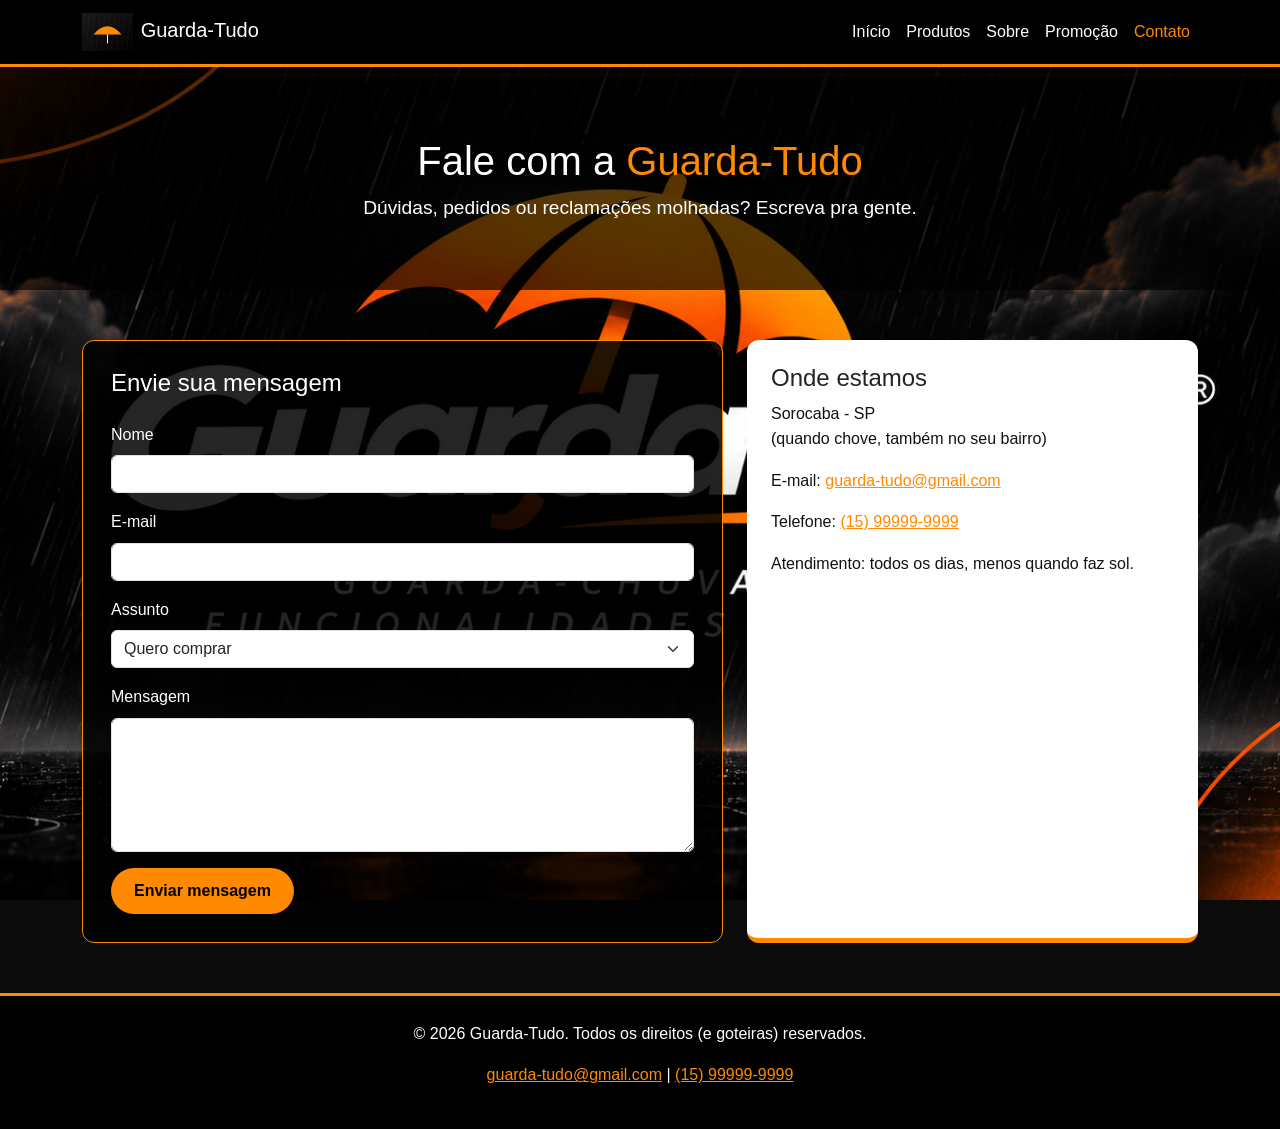
==== pages/contato.html @ 7af91a65 "Correção das páginas por completo para a adição das coisas" ====
<!DOCTYPE html>
<html lang="pt-br">

<head>
    <meta charset="UTF-8">
    <meta name="viewport" content="width=device-width, initial-scale=1.0">
    <meta name="description" content="Fale com a Guarda-Tudo: dúvidas, pedidos e reclamações molhadas.">
    <title>Contato | Guarda-Tudo</title>

    <link href="https://cdn.jsdelivr.net/npm/bootstrap@5.3.3/dist/css/bootstrap.min.css" rel="stylesheet"
        integrity="sha384-QWTKZyjpPEjISv5WaRU9OFeRpok6YctnYmDr5pNlyT2bRjXh0JMhjY6hW+ALEwIH" crossorigin="anonymous">
    <link rel="stylesheet" href="../style/style.css">
</head>

<body>
    <nav class="navbar navbar-expand-lg menu-topo sticky-top">
        <div class="container">
            <a class="navbar-brand" href="../index.html">
                <img src="../img/logo.svg" alt="Logotipo Guarda-Tudo">Guarda-Tudo
            </a>
            <button class="navbar-toggler" type="button" data-bs-toggle="collapse" data-bs-target="#menu"
                aria-controls="menu" aria-expanded="false" aria-label="Abrir menu">
                <span class="navbar-toggler-icon"></span>
            </button>
            <div class="collapse navbar-collapse" id="menu">
                <ul class="navbar-nav ms-auto">
                    <li class="nav-item"><a class="nav-link" href="../index.html">Início</a></li>
                    <li class="nav-item"><a class="nav-link" href="./produtos.html">Produtos</a></li>
                    <li class="nav-item"><a class="nav-link" href="./sobre.html">Sobre</a></li>
                    <li class="nav-item"><a class="nav-link" href="./vender.html">Promoção</a></li>
                    <li class="nav-item"><a class="nav-link active" href="./contato.html">Contato</a></li>
                </ul>
            </div>
        </div>
    </nav>

    <header class="topo">
        <div class="container">
            <h1>Fale com a <span class="destaque">Guarda-Tudo</span></h1>
            <p class="subtitulo">Dúvidas, pedidos ou reclamações molhadas? Escreva pra gente.</p>
        </div>
    </header>

    <main>
        <section class="secao">
            <div class="container">
                <div class="row g-4">
                    <div class="col-12 col-lg-7">
                        <form class="formulario" action="#" method="post">
                            <h2 class="h4 mb-4">Envie sua mensagem</h2>

                            <div class="mb-3">
                                <label for="nome" class="form-label">Nome</label>
                                <input type="text" class="form-control" id="nome" name="nome" required>
                            </div>

                            <div class="mb-3">
                                <label for="email" class="form-label">E-mail</label>
                                <input type="email" class="form-control" id="email" name="email" required>
                            </div>

                            <div class="mb-3">
                                <label for="assunto" class="form-label">Assunto</label>
                                <select class="form-select" id="assunto" name="assunto">
                                    <option>Quero comprar</option>
                                    <option>Dúvida sobre um produto</option>
                                    <option>Usar o cupom CHOVEU30</option>
                                    <option>Reclamação (me molhei)</option>
                                </select>
                            </div>

                            <div class="mb-3">
                                <label for="mensagem" class="form-label">Mensagem</label>
                                <textarea class="form-control" id="mensagem" name="mensagem" rows="5"
                                    required></textarea>
                            </div>

                            <button type="submit" class="btn botao">Enviar mensagem</button>
                        </form>
                    </div>

                    <div class="col-12 col-lg-5">
                        <div class="caixa">
                            <h2 class="h4 text-dark">Onde estamos</h2>
                            <address class="mb-0">
                                <p>Sorocaba - SP<br>(quando chove, também no seu bairro)</p>
                                <p>E-mail: <a href="mailto:guarda-tudo@gmail.com">guarda-tudo@gmail.com</a></p>
                                <p>Telefone: <a href="tel:+5515999999999">(15) 99999-9999</a></p>
                                <p class="mb-0">Atendimento: todos os dias, menos quando faz sol.</p>
                            </address>
                        </div>
                    </div>
                </div>
            </div>
        </section>
    </main>

    <footer class="rodape">
        <div class="container">
            <p>&copy; 2026 Guarda-Tudo. Todos os direitos (e goteiras) reservados.</p>
            <address>
                <a href="mailto:guarda-tudo@gmail.com">guarda-tudo@gmail.com</a>
                <span> | </span>
                <a href="tel:+5515999999999">(15) 99999-9999</a>
            </address>
        </div>
    </footer>

    <script src="https://cdn.jsdelivr.net/npm/bootstrap@5.3.3/dist/js/bootstrap.bundle.min.js"
        integrity="sha384-YvpcrYf0tY3lHB60NNkmXc5s9fDVZLESaAA55NDzOxhy9GkcIdslK1eN7N6jIeHz"
        crossorigin="anonymous"></script>
</body>

</html>
---- style/style.css ----
/* ===== CORES ===== */
:root {
    --laranja: #ff8a00;
    --preto: #0b0b0b;
    --cinza: #1a1a1a;
}

/* ===== GERAL ===== */
body {
    background-color: var(--preto);
    background-image: url("../img/Guarda-Tudo_ Funcionalidades Absurdas.png");
    background-size: cover;
    background-position: center;
    background-attachment: fixed;
    color: white;
    font-family: Arial, sans-serif;
    line-height: 1.6;
}

h1, h2, h3 {
    color: white;
}

a {
    color: var(--laranja);
}

/* ===== MENU ===== */
.menu-topo {
    background-color: black;
    border-bottom: 3px solid var(--laranja);
}

.menu-topo .navbar-brand,
.menu-topo .nav-link {
    color: white;
}

.menu-topo .nav-link:hover,
.menu-topo .nav-link.active {
    color: var(--laranja);
}

.menu-topo .navbar-brand img {
    height: 38px;
    margin-right: 8px;
}

.menu-topo .navbar-toggler {
    border-color: var(--laranja);
}

.menu-topo .navbar-toggler-icon {
    filter: invert(1);
}

/* ===== TOPO DA PÁGINA ===== */
.topo {
    padding: 70px 0 50px;
    text-align: center;
    background-color: rgba(0, 0, 0, 0.65);
}

.chamada {
    color: var(--laranja);
    font-weight: bold;
    letter-spacing: 2px;
    text-transform: uppercase;
}

.destaque {
    color: var(--laranja);
}

.subtitulo {
    font-size: 1.2rem;
}

/* ===== BOTÕES ===== */
.botao {
    background-color: var(--laranja);
    color: black;
    font-weight: bold;
    border-radius: 50px;
    padding: 10px 22px;
}

.botao:hover {
    background-color: white;
    color: black;
}

.botao-claro {
    border: 2px solid white;
    color: white;
    font-weight: bold;
    border-radius: 50px;
    padding: 10px 22px;
}

.botao-claro:hover {
    background-color: white;
    color: black;
}

/* ===== SEÇÕES ===== */
.secao {
    padding: 50px 0;
}

.secao-preta {
    background-color: rgba(0, 0, 0, 0.8);
}

.titulo {
    margin-bottom: 30px;
    padding-left: 12px;
    border-left: 6px solid var(--laranja);
}

/* ===== CAIXA DE TEXTO (fundo branco) ===== */
.caixa {
    background-color: white;
    color: #111;
    padding: 24px;
    border-radius: 12px;
    border-bottom: 5px solid var(--laranja);
    height: 100%;
}

/* ===== PRODUTOS ===== */
.produto {
    background-color: var(--cinza);
    color: white;
    border: 1px solid #333;
    height: 100%;
}

.produto:hover {
    border-color: var(--laranja);
    transform: translateY(-6px);
}

.produto .card-title {
    color: var(--laranja);
}

.preco {
    font-size: 1.4rem;
    font-weight: bold;
}

.preco-velho {
    color: #999;
    text-decoration: line-through;
    font-size: 1rem;
    margin-right: 6px;
}

.etiqueta {
    position: absolute;
    top: 10px;
    right: 10px;
    background-color: var(--laranja);
    color: black;
    font-weight: bold;
    padding: 4px 12px;
    border-radius: 50px;
}

/* ===== PROMOÇÃO ===== */
.promocao {
    background-color: var(--laranja);
    color: black;
    border-radius: 16px;
    padding: 30px;
    text-align: center;
}

.promocao h2,
.promocao p {
    color: black;
}

.cupom {
    display: inline-block;
    margin: 8px 0 16px;
    padding: 8px 20px;
    border: 3px dashed black;
    font-size: 1.5rem;
    font-weight: bold;
}

/* ===== FORMULÁRIO ===== */
.formulario {
    background-color: rgba(0, 0, 0, 0.85);
    border: 1px solid var(--laranja);
    border-radius: 12px;
    padding: 28px;
}

/* ===== RODAPÉ ===== */
.rodape {
    padding: 25px 0;
    background-color: black;
    border-top: 3px solid var(--laranja);
    text-align: center;
}
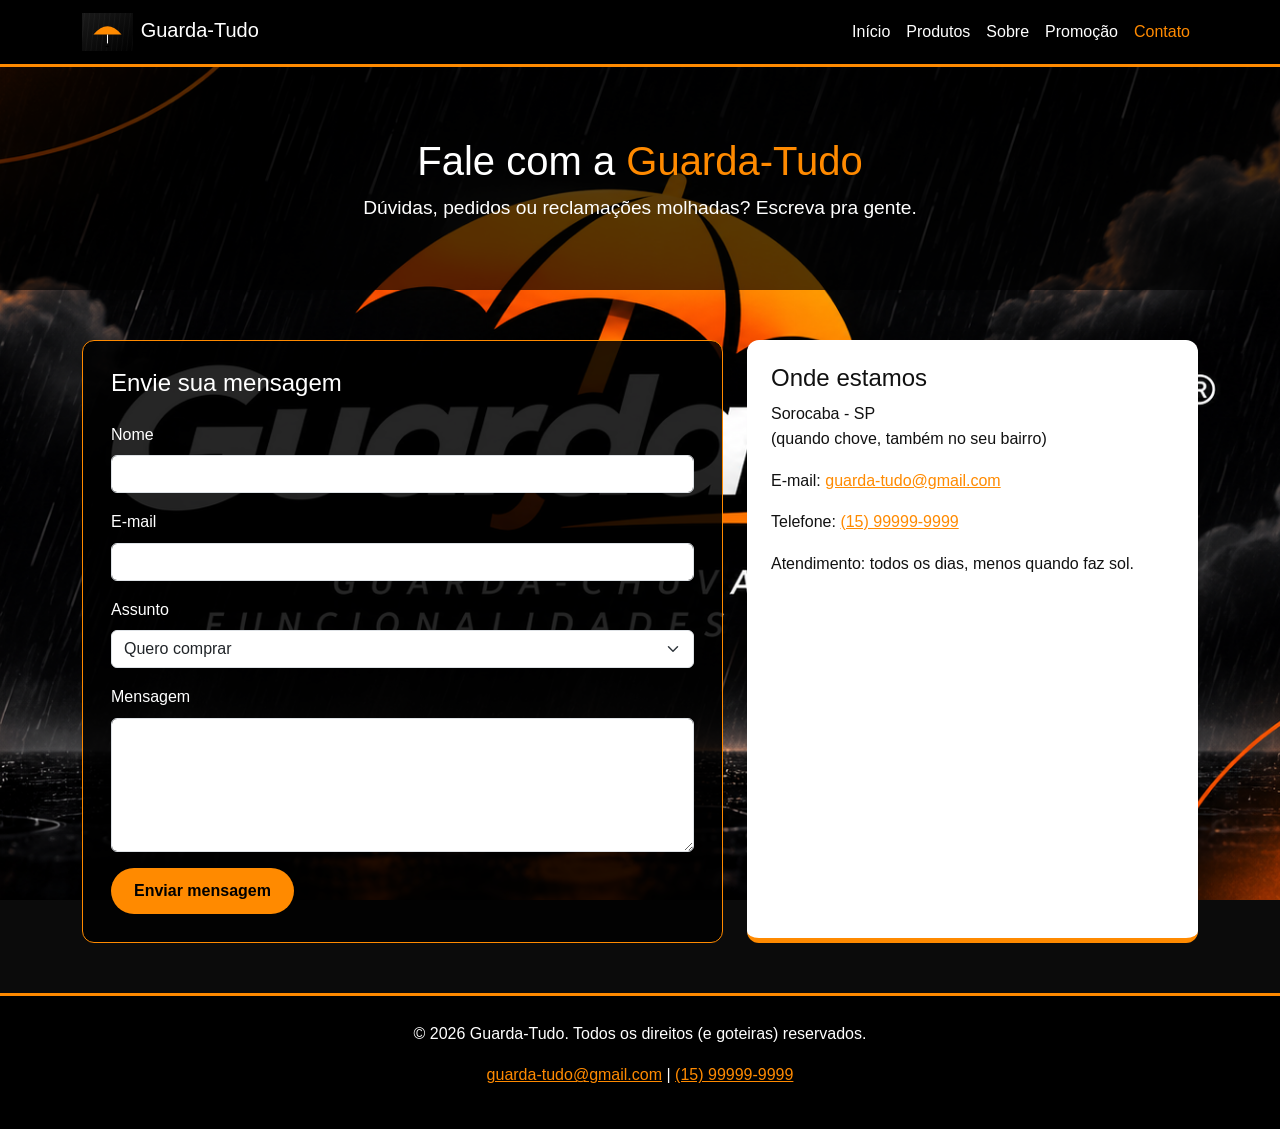
==== commit 4f93861f: "Finalização das páginas" ====
--- a/pages/contato.html
+++ b/pages/contato.html
@@ -13,7 +13,7 @@
 </head>
 
 <body>
-    <nav class="navbar navbar-expand-lg menu-topo sticky-top">
+    <nav class="navbar navbar-expand-lg menu-topo">
         <div class="container">
             <a class="navbar-brand" href="../index.html">
                 <img src="../img/logo.svg" alt="Logotipo Guarda-Tudo">Guarda-Tudo
@@ -23,7 +23,7 @@
                 <span class="navbar-toggler-icon"></span>
             </button>
             <div class="collapse navbar-collapse" id="menu">
-                <ul class="navbar-nav ms-auto">
+                <ul class="navbar-nav">
                     <li class="nav-item"><a class="nav-link" href="../index.html">Início</a></li>
                     <li class="nav-item"><a class="nav-link" href="./produtos.html">Produtos</a></li>
                     <li class="nav-item"><a class="nav-link" href="./sobre.html">Sobre</a></li>
@@ -44,22 +44,22 @@
     <main>
         <section class="secao">
             <div class="container">
-                <div class="row g-4">
-                    <div class="col-12 col-lg-7">
+                <div class="row">
+                    <div class="col-lg-7">
                         <form class="formulario" action="#" method="post">
-                            <h2 class="h4 mb-4">Envie sua mensagem</h2>
+                            <h2>Envie sua mensagem</h2>
 
-                            <div class="mb-3">
+                            <div>
                                 <label for="nome" class="form-label">Nome</label>
                                 <input type="text" class="form-control" id="nome" name="nome" required>
                             </div>
 
-                            <div class="mb-3">
+                            <div>
                                 <label for="email" class="form-label">E-mail</label>
                                 <input type="email" class="form-control" id="email" name="email" required>
                             </div>
 
-                            <div class="mb-3">
+                            <div>
                                 <label for="assunto" class="form-label">Assunto</label>
                                 <select class="form-select" id="assunto" name="assunto">
                                     <option>Quero comprar</option>
@@ -69,7 +69,7 @@
                                 </select>
                             </div>
 
-                            <div class="mb-3">
+                            <div>
                                 <label for="mensagem" class="form-label">Mensagem</label>
                                 <textarea class="form-control" id="mensagem" name="mensagem" rows="5"
                                     required></textarea>
@@ -79,14 +79,14 @@
                         </form>
                     </div>
 
-                    <div class="col-12 col-lg-5">
+                    <div class="col-lg-5">
                         <div class="caixa">
-                            <h2 class="h4 text-dark">Onde estamos</h2>
-                            <address class="mb-0">
+                            <h2>Onde estamos</h2>
+                            <address>
                                 <p>Sorocaba - SP<br>(quando chove, também no seu bairro)</p>
                                 <p>E-mail: <a href="mailto:guarda-tudo@gmail.com">guarda-tudo@gmail.com</a></p>
                                 <p>Telefone: <a href="tel:+5515999999999">(15) 99999-9999</a></p>
-                                <p class="mb-0">Atendimento: todos os dias, menos quando faz sol.</p>
+                                <p>Atendimento: todos os dias, menos quando faz sol.</p>
                             </address>
                         </div>
                     </div>
--- a/style/style.css
+++ b/style/style.css
@@ -206,3 +206,77 @@
     border-top: 3px solid var(--laranja);
     text-align: center;
 }
+
+/* ===== AJUSTES (para o HTML ficar com menos classes) ===== */
+.menu-topo {
+    position: sticky;
+    top: 0;
+    z-index: 10;
+}
+
+.menu-topo .navbar-nav {
+    margin-left: auto;
+}
+
+.row {
+    --bs-gutter-x: 1.5rem;
+    --bs-gutter-y: 1.5rem;
+}
+
+.centralizar {
+    align-items: center;
+}
+
+.centralizar img {
+    max-width: 100%;
+    height: auto;
+    border-radius: 1rem;
+}
+
+.sem-topo {
+    padding-top: 0;
+}
+
+.produto {
+    position: relative;
+}
+
+.produto .card-title {
+    font-size: 1.25rem;
+}
+
+.caixa h2 {
+    color: #111;
+    font-size: 1.5rem;
+}
+
+.caixa h3 {
+    color: #111;
+    font-size: 1.25rem;
+}
+
+.caixa p:last-child,
+.promocao p:last-child,
+address p:last-child {
+    margin-bottom: 0;
+}
+
+.topo .btn {
+    margin: 0 4px 8px;
+}
+
+.botao-escuro {
+    background-color: black;
+    color: white;
+    border-radius: 50px;
+    padding: 10px 24px;
+}
+
+.formulario h2 {
+    font-size: 1.5rem;
+    margin-bottom: 1.5rem;
+}
+
+.formulario div {
+    margin-bottom: 1rem;
+}
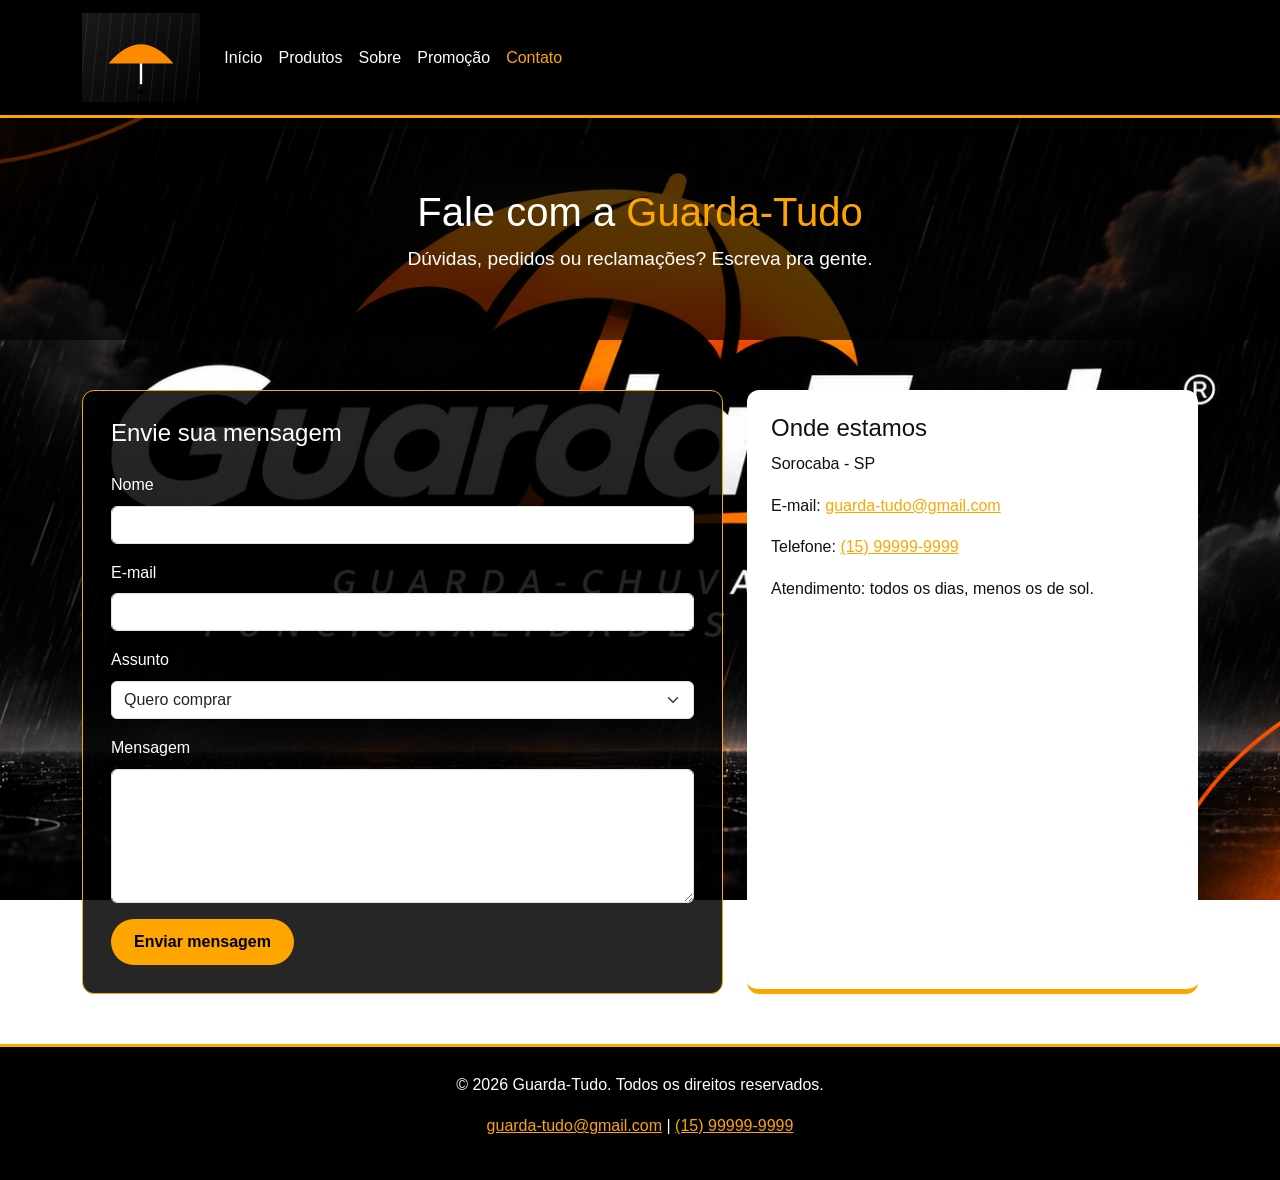
==== commit 7f01dcb0: "Finalização dos detalhes" ====
--- a/pages/contato.html
+++ b/pages/contato.html
@@ -37,7 +37,7 @@
     <header class="topo">
         <div class="container">
             <h1>Fale com a <span class="destaque">Guarda-Tudo</span></h1>
-            <p class="subtitulo">Dúvidas, pedidos ou reclamações molhadas? Escreva pra gente.</p>
+            <p class="subtitulo">Dúvidas, pedidos ou reclamações? Escreva pra gente.</p>
         </div>
     </header>
 
@@ -83,10 +83,10 @@
                         <div class="caixa">
                             <h2>Onde estamos</h2>
                             <address>
-                                <p>Sorocaba - SP<br>(quando chove, também no seu bairro)</p>
+                                <p>Sorocaba - SP</p>
                                 <p>E-mail: <a href="mailto:guarda-tudo@gmail.com">guarda-tudo@gmail.com</a></p>
                                 <p>Telefone: <a href="tel:+5515999999999">(15) 99999-9999</a></p>
-                                <p>Atendimento: todos os dias, menos quando faz sol.</p>
+                                <p>Atendimento: todos os dias, menos os de sol.</p>
                             </address>
                         </div>
                     </div>
@@ -97,7 +97,7 @@
 
     <footer class="rodape">
         <div class="container">
-            <p>&copy; 2026 Guarda-Tudo. Todos os direitos (e goteiras) reservados.</p>
+            <p>&copy; 2026 Guarda-Tudo. Todos os direitos reservados.</p>
             <address>
                 <a href="mailto:guarda-tudo@gmail.com">guarda-tudo@gmail.com</a>
                 <span> | </span>
--- a/style/style.css
+++ b/style/style.css
@@ -1,11 +1,4 @@
-/* ===== CORES ===== */
-:root {
-    --laranja: #ff8a00;
-    --preto: #0b0b0b;
-    --cinza: #1a1a1a;
-}
-
-/* ===== GERAL ===== */
+
 body {
     background-color: var(--preto);
     background-image: url("../img/Guarda-Tudo_ Funcionalidades Absurdas.png");
@@ -22,39 +15,37 @@
 }
 
 a {
-    color: var(--laranja);
-}
-
-/* ===== MENU ===== */
+    color:orange;
+}
+
 .menu-topo {
     background-color: black;
-    border-bottom: 3px solid var(--laranja);
-}
-
-.menu-topo .navbar-brand,
+    border-bottom: 3px solid orange;
+}
+
+.menu-topo .nav-brand,
 .menu-topo .nav-link {
     color: white;
 }
 
 .menu-topo .nav-link:hover,
 .menu-topo .nav-link.active {
-    color: var(--laranja);
-}
-
-.menu-topo .navbar-brand img {
+    color: orange;
+}
+
+.menu-topo .nav-brand img {
     height: 38px;
     margin-right: 8px;
 }
 
-.menu-topo .navbar-toggler {
-    border-color: var(--laranja);
-}
-
-.menu-topo .navbar-toggler-icon {
+.menu-topo .nav-toggler {
+    border-color: orange;
+}
+
+.menu-topo .nav-toggler-icon {
     filter: invert(1);
 }
 
-/* ===== TOPO DA PÁGINA ===== */
 .topo {
     padding: 70px 0 50px;
     text-align: center;
@@ -62,23 +53,22 @@
 }
 
 .chamada {
-    color: var(--laranja);
+    color: orange;
     font-weight: bold;
     letter-spacing: 2px;
     text-transform: uppercase;
 }
 
 .destaque {
-    color: var(--laranja);
+    color: orange;
 }
 
 .subtitulo {
     font-size: 1.2rem;
 }
 
-/* ===== BOTÕES ===== */
 .botao {
-    background-color: var(--laranja);
+    background-color: orange;
     color: black;
     font-weight: bold;
     border-radius: 50px;
@@ -103,7 +93,6 @@
     color: black;
 }
 
-/* ===== SEÇÕES ===== */
 .secao {
     padding: 50px 0;
 }
@@ -115,45 +104,53 @@
 .titulo {
     margin-bottom: 30px;
     padding-left: 12px;
-    border-left: 6px solid var(--laranja);
-}
-
-/* ===== CAIXA DE TEXTO (fundo branco) ===== */
+    border-left: 6px solid orange;
+}
+
+
 .caixa {
     background-color: white;
     color: #111;
     padding: 24px;
     border-radius: 12px;
-    border-bottom: 5px solid var(--laranja);
+    border-bottom: 5px solid orange;
     height: 100%;
 }
 
-/* ===== PRODUTOS ===== */
+
 .produto {
-    background-color: var(--cinza);
+    background-color: gray;
     color: white;
     border: 1px solid #333;
     height: 100%;
 }
 
+.prod {
+    display: inline-block;
+    grid-template-columns: repeat(3, 1fr); 
+    gap: 0px;
+    max-width: 400px;
+    margin: 0 auto;
+}
+
 .produto:hover {
-    border-color: var(--laranja);
+    border-color: orange;
     transform: translateY(-6px);
 }
 
 .produto .card-title {
-    color: var(--laranja);
+    color: orange;
 }
 
 .preco {
-    font-size: 1.4rem;
+    font-size: 15px;
     font-weight: bold;
 }
 
 .preco-velho {
     color: #999;
     text-decoration: line-through;
-    font-size: 1rem;
+    font-size: 10px;
     margin-right: 6px;
 }
 
@@ -161,16 +158,15 @@
     position: absolute;
     top: 10px;
     right: 10px;
-    background-color: var(--laranja);
+    background-color: orange;
     color: black;
     font-weight: bold;
     padding: 4px 12px;
     border-radius: 50px;
 }
 
-/* ===== PROMOÇÃO ===== */
 .promocao {
-    background-color: var(--laranja);
+    background-color: orange;
     color: black;
     border-radius: 16px;
     padding: 30px;
@@ -191,78 +187,34 @@
     font-weight: bold;
 }
 
-/* ===== FORMULÁRIO ===== */
+
 .formulario {
     background-color: rgba(0, 0, 0, 0.85);
-    border: 1px solid var(--laranja);
+    border: 1px solid orange;
     border-radius: 12px;
     padding: 28px;
 }
 
-/* ===== RODAPÉ ===== */
+
 .rodape {
     padding: 25px 0;
     background-color: black;
-    border-top: 3px solid var(--laranja);
+    border-top: 3px solid orange;
     text-align: center;
 }
 
-/* ===== AJUSTES (para o HTML ficar com menos classes) ===== */
-.menu-topo {
-    position: sticky;
-    top: 0;
-    z-index: 10;
-}
-
-.menu-topo .navbar-nav {
-    margin-left: auto;
-}
-
-.row {
-    --bs-gutter-x: 1.5rem;
-    --bs-gutter-y: 1.5rem;
-}
-
-.centralizar {
-    align-items: center;
-}
-
-.centralizar img {
-    max-width: 100%;
-    height: auto;
-    border-radius: 1rem;
-}
-
-.sem-topo {
-    padding-top: 0;
-}
-
-.produto {
-    position: relative;
-}
-
 .produto .card-title {
+    font-size: 1.25px;
+}
+
+.caixa h2 {
+    color: #111;
+    font-size: 1.5rem;
+}
+
+.caixa h3 {
+    color: #111;
     font-size: 1.25rem;
-}
-
-.caixa h2 {
-    color: #111;
-    font-size: 1.5rem;
-}
-
-.caixa h3 {
-    color: #111;
-    font-size: 1.25rem;
-}
-
-.caixa p:last-child,
-.promocao p:last-child,
-address p:last-child {
-    margin-bottom: 0;
-}
-
-.topo .btn {
-    margin: 0 4px 8px;
 }
 
 .botao-escuro {
@@ -280,3 +232,54 @@
 .formulario div {
     margin-bottom: 1rem;
 }
+
+
+.linha {
+    display: flex;
+    gap: 20px; 
+    justify-content: center;
+    flex-wrap: wrap;
+}
+
+.conteudo {
+    flex: 1;
+    min-width: 250px;
+    max-width: 450px;
+}
+
+.conteudo:hover{
+    transform: translateY(-10px);
+    box-shadow: 0px -50px 70px orange;
+}
+
+.conteudo-dois{
+    background-color: azure;
+    color: #111;
+    flex: 1;
+}
+
+.conteudo titulo{
+    color: black;
+}
+
+.card.produto .card-title {
+    font-size: 28px;
+    gap: 10px;
+}
+
+
+.card-body {
+    padding: 20px;
+}
+
+.card-title {
+    margin-bottom: 15px;
+    line-height: 1.3;
+}
+
+.card-text {
+    margin-bottom: 20px;
+    line-height: 1.6;
+}
+
+
